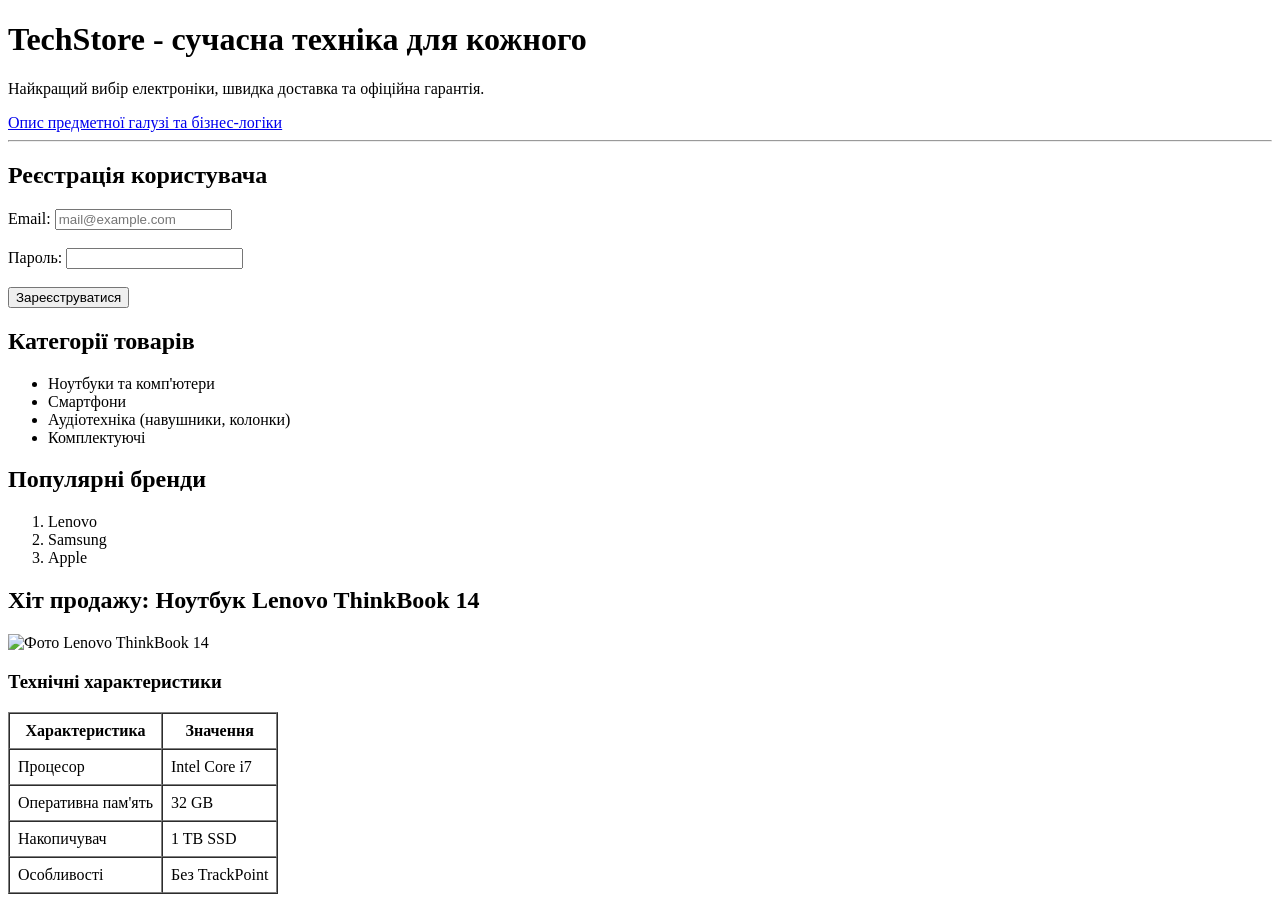
==== index.html @ 8fd3cf6e "add: my application" ====
<!DOCTYPE html>
<html lang="uk">
<head>
    <meta charset="UTF-8">
    <meta name="viewport" content="width=device-width, initial-scale=1.0">
    <title>TechStore - Інтернет-магазин</title>
</head>
<body>
    <h1>TechStore - сучасна техніка для кожного</h1>
    <p>Найкращий вибір електроніки, швидка доставка та офіційна гарантія.</p>

    <a href="logic.html">Опис предметної галузі та бізнес-логіки</a>

    <hr>

    <h2>Реєстрація користувача</h2>
    <form action="#" method="POST">
        <label for="email">Email:</label>
        <input type="email" id="email" name="email" placeholder="mail@example.com" required>
        <br><br>
        <label for="password">Пароль:</label>
        <input type="password" id="password" name="password" required>
        <br><br>
        <button type="submit">Зареєструватися</button>
    </form>

    <h2>Категорії товарів</h2>
    <ul>
        <li>Ноутбуки та комп'ютери</li>
        <li>Смартфони</li>
        <li>Аудіотехніка (навушники, колонки)</li>
        <li>Комплектуючі</li>
    </ul>

    <h2>Популярні бренди</h2>
    <ol>
        <li>Lenovo</li>
        <li>Samsung</li>
        <li>Apple</li>
    </ol>

    <h2>Хіт продажу: Ноутбук Lenovo ThinkBook 14</h2>
    <img src="https://via.placeholder.com/300x200.png?text=Lenovo+ThinkBook+14" alt="Фото Lenovo ThinkBook 14" width="300">

    <h3>Технічні характеристики</h3>
    <table border="1" cellpadding="8" cellspacing="0">
        <tr>
            <th>Характеристика</th>
            <th>Значення</th>
        </tr>
        <tr>
            <td>Процесор</td>
            <td>Intel Core i7</td>
        </tr>
        <tr>
            <td>Оперативна пам'ять</td>
            <td>32 GB</td>
        </tr>
        <tr>
            <td>Накопичувач</td>
            <td>1 TB SSD</td>
        </tr>
        <tr>
            <td>Особливості</td>
            <td>Без TrackPoint</td>
        </tr>
    </table>

</body>
</html>
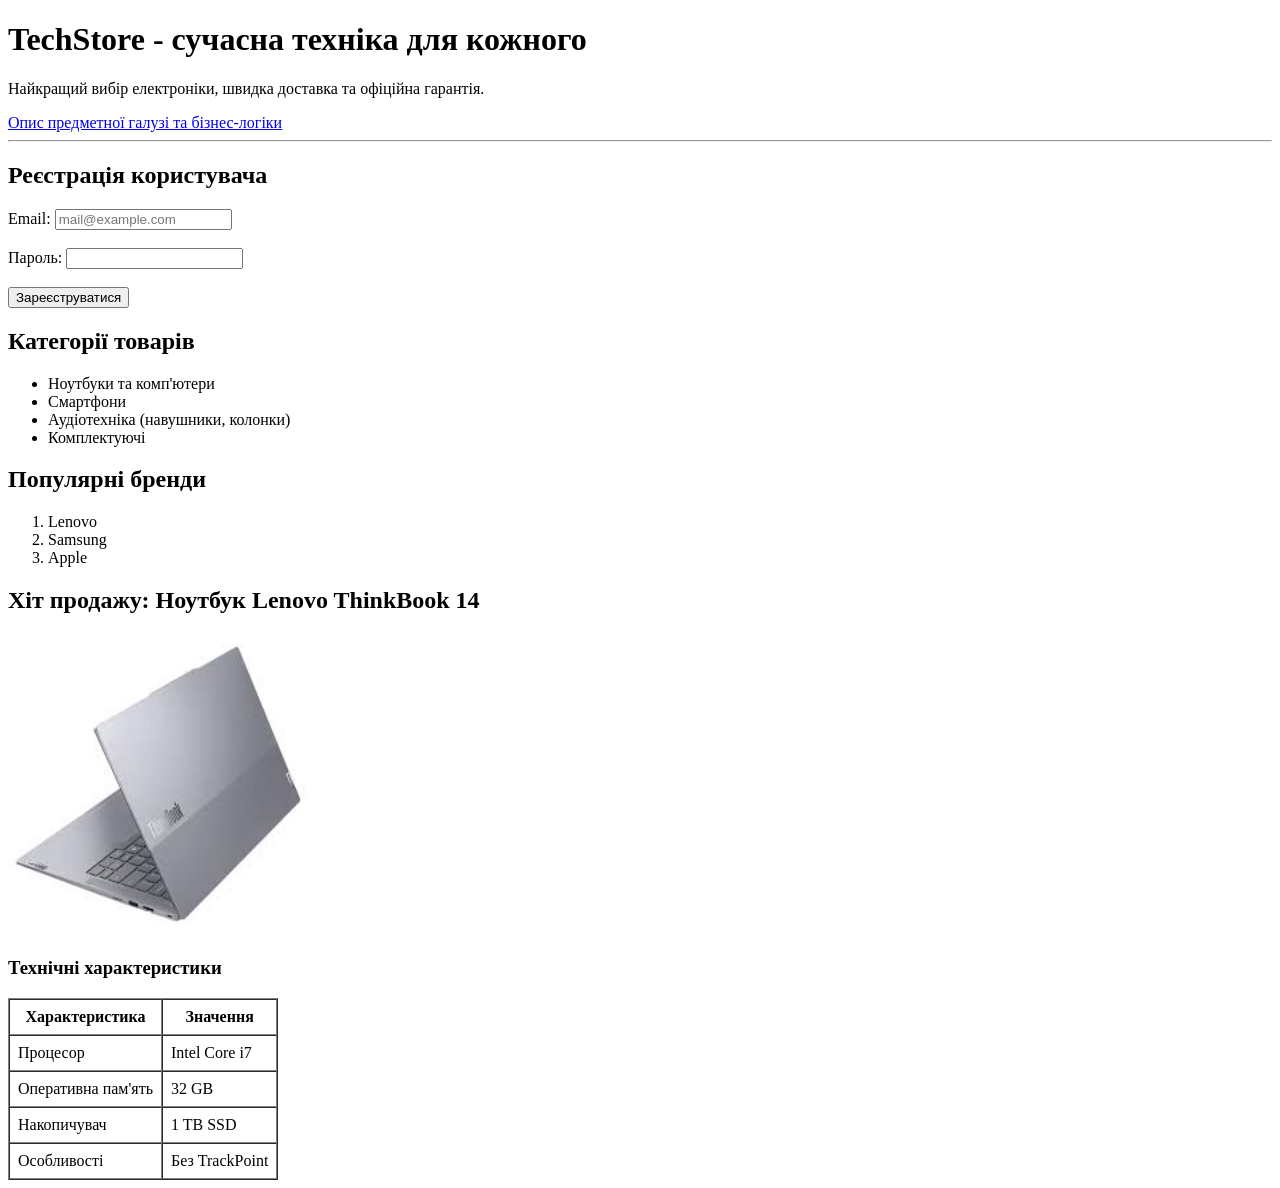
==== commit 47eb3bad: "fix: image" ====
--- a/index.html
+++ b/index.html
@@ -40,7 +40,7 @@
     </ol>
 
     <h2>Хіт продажу: Ноутбук Lenovo ThinkBook 14</h2>
-    <img src="https://via.placeholder.com/300x200.png?text=Lenovo+ThinkBook+14" alt="Фото Lenovo ThinkBook 14" width="300">
+    <img src="img/noute.jpg" alt="Фото Lenovo ThinkBook 14" width="300">
 
     <h3>Технічні характеристики</h3>
     <table border="1" cellpadding="8" cellspacing="0">
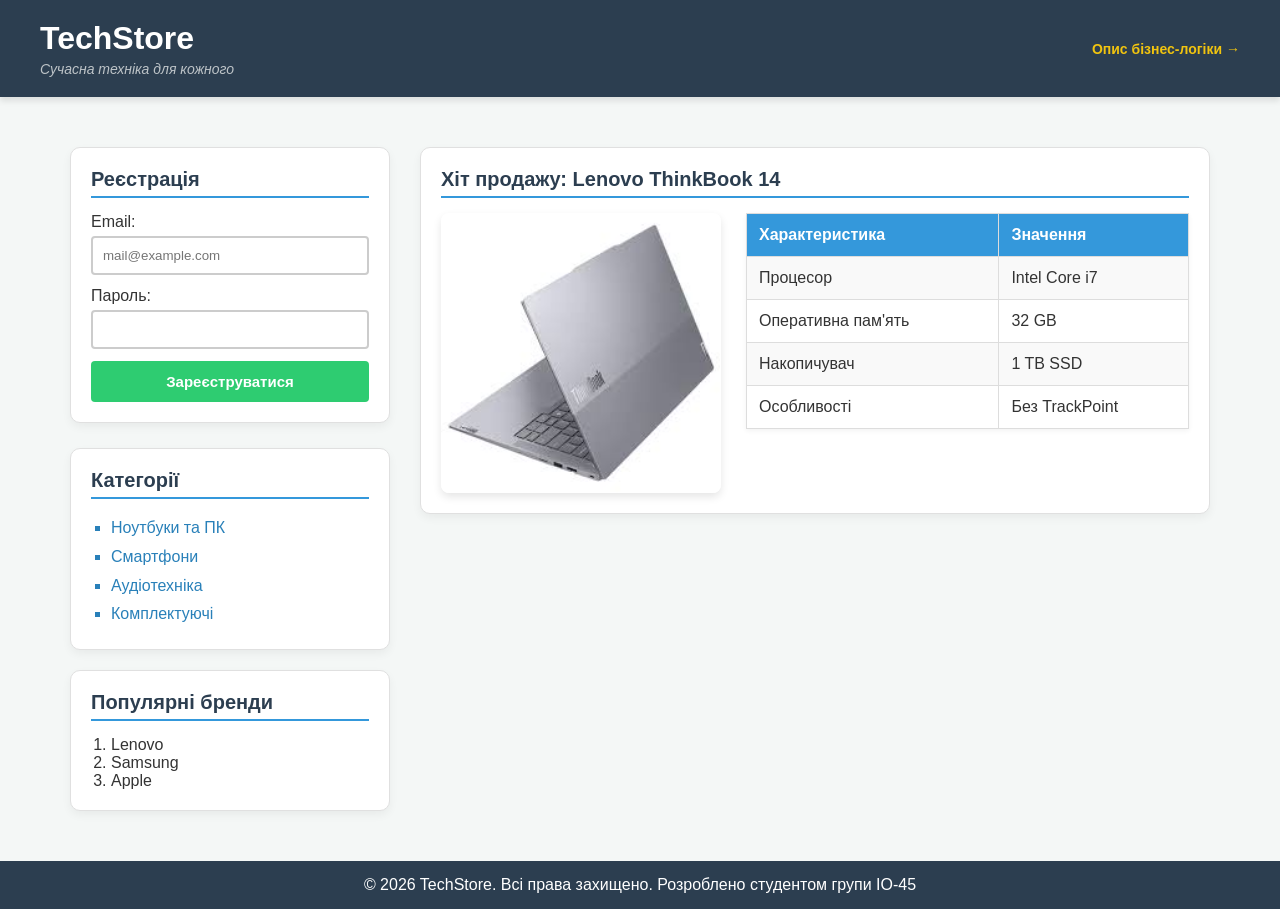
==== commit 65e1e62e: "feat: layout grid for lab2" ====
--- a/index.html
+++ b/index.html
@@ -4,67 +4,211 @@
     <meta charset="UTF-8">
     <meta name="viewport" content="width=device-width, initial-scale=1.0">
     <title>TechStore - Інтернет-магазин</title>
+    <style>
+        * { margin: 0; padding: 0; box-sizing: border-box; }
+
+        body { 
+            font-family: 'Segoe UI', Tahoma, Geneva, Verdana, sans-serif; 
+            background-color: #f4f7f6; 
+            color: #333; 
+            display: flex; 
+            flex-direction: column; 
+            min-height: 100vh;
+        }
+        
+        header { 
+            background-color: #2c3e50; 
+            color: white; 
+            padding: 20px 40px; 
+            box-shadow: 0 4px 6px rgba(0,0,0,0.1);
+        }
+
+        header .header-container {
+            max-width: 1200px;
+            margin: 0 auto;
+            display: flex;
+            justify-content: space-between;
+            align-items: center;
+        }
+
+        main { 
+            flex: 1; 
+            padding: 30px; 
+            max-width: 1200px; 
+            margin: 0 auto; 
+            width: 100%; 
+        }
+
+        footer { 
+            background-color: #2c3e50; 
+            color: white; 
+            text-align: center; 
+            padding: 15px; 
+            margin-top: auto; 
+        }
+
+        .layout-grid {
+            display: grid;
+            grid-template-columns: 320px 1fr;
+            gap: 30px;
+            margin-top: 20px;
+        }
+
+        .card {
+            background: #fff;
+            padding: 20px;
+            border-radius: 10px;
+            box-shadow: 0 4px 10px rgba(0,0,0,0.05);
+            border: 1px solid #e0e0e0;
+            margin-bottom: 20px;
+        }
+
+        #register-form { 
+            background: #fff; 
+            padding: 20px; 
+            border-radius: 10px; 
+            box-shadow: 0 4px 10px rgba(0,0,0,0.05); 
+            border: 1px solid #e0e0e0; 
+            margin-bottom: 25px;
+        }
+
+        .category-list { 
+            list-style-type: square; 
+            margin-left: 20px; 
+            line-height: 1.8;
+        }
+        
+        .product-showcase {
+            display: flex;
+            gap: 25px;
+            align-items: flex-start;
+            flex-wrap: wrap;
+        }
+
+        .tech-table { 
+            flex: 1;
+            min-width: 280px;
+            border-collapse: collapse; 
+            background: #fff; 
+            box-shadow: 0 2px 5px rgba(0,0,0,0.05); 
+        }
+        .tech-table th, .tech-table td { border: 1px solid #ddd; padding: 12px; text-align: left; }
+        .tech-table th { background-color: #3498db; color: white; }
+
+        header h1 + p { font-style: italic; color: #bdc3c7; font-size: 14px; margin-top: 4px; } 
+        main h2 { color: #2c3e50; margin-bottom: 15px; border-bottom: 2px solid #3498db; padding-bottom: 5px; font-size: 20px; }
+        .category-list > li { font-weight: 500; color: #2980b9; cursor: pointer; } 
+
+        input[type="email"], input[type="password"] { 
+            width: 100%; padding: 10px; margin-top: 5px; margin-bottom: 12px; 
+            border: 2px solid #ccc; border-radius: 4px; outline: none; transition: border 0.3s;
+        }
+        
+        button[type="submit"] { 
+            background-color: #2ecc71; color: white; padding: 12px; 
+            border: none; border-radius: 4px; cursor: pointer; font-size: 15px; font-weight: bold; 
+            transition: background 0.3s, transform 0.1s; width: 100%;
+        }
+
+        input[type="email"]:focus, input[type="password"]:focus { border-color: #3498db; }
+        button[type="submit"]:hover { background-color: #27ae60; }
+        button[type="submit"]:active { transform: scale(0.98); }
+        
+        .tech-table tr:nth-child(even) { background-color: #f9f9f9; }
+        .tech-table tr:hover { background-color: #e8f4f8; transition: background 0.2s; }
+        
+        .header-link { color: #f1c40f; text-decoration: none; font-weight: bold; font-size: 14px; }
+        .header-link:hover { text-decoration: underline; color: #fff; }
+    </style>
 </head>
 <body>
-    <h1>TechStore - сучасна техніка для кожного</h1>
-    <p>Найкращий вибір електроніки, швидка доставка та офіційна гарантія.</p>
-
-    <a href="logic.html">Опис предметної галузі та бізнес-логіки</a>
-
-    <hr>
-
-    <h2>Реєстрація користувача</h2>
-    <form action="#" method="POST">
-        <label for="email">Email:</label>
-        <input type="email" id="email" name="email" placeholder="mail@example.com" required>
-        <br><br>
-        <label for="password">Пароль:</label>
-        <input type="password" id="password" name="password" required>
-        <br><br>
-        <button type="submit">Зареєструватися</button>
-    </form>
-
-    <h2>Категорії товарів</h2>
-    <ul>
-        <li>Ноутбуки та комп'ютери</li>
-        <li>Смартфони</li>
-        <li>Аудіотехніка (навушники, колонки)</li>
-        <li>Комплектуючі</li>
-    </ul>
-
-    <h2>Популярні бренди</h2>
-    <ol>
-        <li>Lenovo</li>
-        <li>Samsung</li>
-        <li>Apple</li>
-    </ol>
-
-    <h2>Хіт продажу: Ноутбук Lenovo ThinkBook 14</h2>
-    <img src="img/noute.jpg" alt="Фото Lenovo ThinkBook 14" width="300">
-
-    <h3>Технічні характеристики</h3>
-    <table border="1" cellpadding="8" cellspacing="0">
-        <tr>
-            <th>Характеристика</th>
-            <th>Значення</th>
-        </tr>
-        <tr>
-            <td>Процесор</td>
-            <td>Intel Core i7</td>
-        </tr>
-        <tr>
-            <td>Оперативна пам'ять</td>
-            <td>32 GB</td>
-        </tr>
-        <tr>
-            <td>Накопичувач</td>
-            <td>1 TB SSD</td>
-        </tr>
-        <tr>
-            <td>Особливості</td>
-            <td>Без TrackPoint</td>
-        </tr>
-    </table>
+
+    <header>
+        <div class="header-container">
+            <div>
+                <h1>TechStore</h1>
+                <p>Сучасна техніка для кожного</p>
+            </div>
+            <a href="logic.html" class="header-link">Опис бізнес-логіки &rarr;</a>
+        </div>
+    </header>
+
+    <main>
+        <div class="layout-grid">
+            
+            <aside class="sidebar-area">
+                
+                <form id="register-form" action="#" method="POST">
+                    <h2>Реєстрація</h2>
+                    <label for="email">Email:</label>
+                    <input type="email" id="email" name="email" placeholder="mail@example.com" required>
+                    
+                    <label for="password">Пароль:</label>
+                    <input type="password" id="password" name="password" required>
+                    
+                    <button type="submit">Зареєструватися</button>
+                </form>
+
+                <div class="card">
+                    <h2>Категорії</h2>
+                    <ul class="category-list">
+                        <li>Ноутбуки та ПК</li>
+                        <li>Смартфони</li>
+                        <li>Аудіотехніка</li>
+                        <li>Комплектуючі</li>
+                    </ul>
+                </div>
+
+                <div class="card">
+                    <h2>Популярні бренди</h2>
+                    <ol style="margin-left: 20px;">
+                        <li>Lenovo</li>
+                        <li>Samsung</li>
+                        <li>Apple</li>
+                    </ol>
+                </div>
+
+            </aside>
+
+            <section class="content-area">
+                <div class="card">
+                    <h2>Хіт продажу: Lenovo ThinkBook 14</h2>
+                    
+                    <div class="product-showcase">
+                        <img src="img/noute.jpg" alt="Фото Lenovo ThinkBook 14" width="280" style="border-radius: 8px; box-shadow: 0 4px 8px rgba(0,0,0,0.1);">
+
+                        <table class="tech-table">
+                            <tr>
+                                <th>Характеристика</th>
+                                <th>Значення</th>
+                            </tr>
+                            <tr>
+                                <td>Процесор</td>
+                                <td>Intel Core i7</td>
+                            </tr>
+                            <tr>
+                                <td>Оперативна пам'ять</td>
+                                <td>32 GB</td>
+                            </tr>
+                            <tr>
+                                <td>Накопичувач</td>
+                                <td>1 TB SSD</td>
+                            </tr>
+                            <tr>
+                                <td>Особливості</td>
+                                <td>Без TrackPoint</td>
+                            </tr>
+                        </table>
+                    </div>
+                </div>
+            </section>
+
+        </div>
+    </main>
+
+    <footer>
+        <p>&copy; 2026 TechStore. Всі права захищено. Розроблено студентом групи ІО-45</p>
+    </footer>
 
 </body>
 </html>
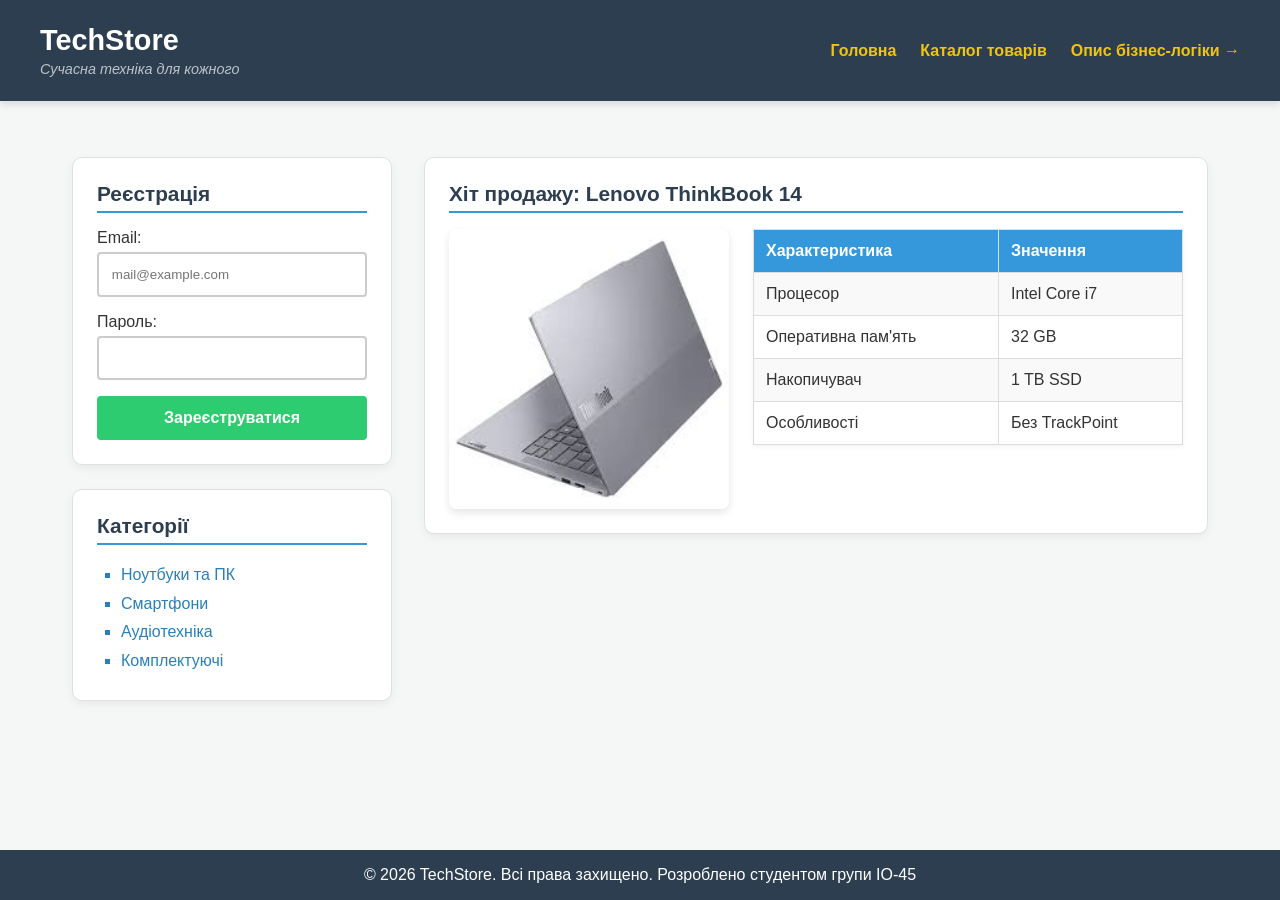
==== commit b869095c: "feat: add responsive layout, media queries and burger menu for lab 3" ====
--- a/index.html
+++ b/index.html
@@ -19,11 +19,12 @@
         header { 
             background-color: #2c3e50; 
             color: white; 
-            padding: 20px 40px; 
+            padding: 1.5rem 2rem; 
             box-shadow: 0 4px 6px rgba(0,0,0,0.1);
-        }
-
-        header .header-container {
+            position: relative;
+        }
+
+        .header-container {
             max-width: 1200px;
             margin: 0 auto;
             display: flex;
@@ -31,59 +32,50 @@
             align-items: center;
         }
 
+        header h1 { font-size: 1.8rem; }
+        header h1 + p { font-style: italic; color: #bdc3c7; font-size: 0.9rem; margin-top: 4px; } 
+
+        .main-nav { display: flex; gap: 1.5rem; align-items: center; }
+        .header-link { color: #f1c40f; text-decoration: none; font-weight: bold; font-size: 1rem; transition: color 0.3s; }
+        .header-link:hover { text-decoration: underline; color: #fff; }
+
+        .menu-toggle { display: none; }
+        .burger-icon { display: none; flex-direction: column; gap: 5px; cursor: pointer; }
+        .burger-icon span { width: 30px; height: 3px; background-color: #fff; transition: 0.3s; border-radius: 2px; }
+
         main { 
             flex: 1; 
-            padding: 30px; 
+            padding: 2rem; 
             max-width: 1200px; 
             margin: 0 auto; 
             width: 100%; 
         }
 
-        footer { 
-            background-color: #2c3e50; 
-            color: white; 
-            text-align: center; 
-            padding: 15px; 
-            margin-top: auto; 
-        }
-
         .layout-grid {
             display: grid;
             grid-template-columns: 320px 1fr;
-            gap: 30px;
-            margin-top: 20px;
+            gap: 2rem;
+            margin-top: 1.5rem;
         }
 
         .card {
             background: #fff;
-            padding: 20px;
+            padding: 1.5rem;
             border-radius: 10px;
             box-shadow: 0 4px 10px rgba(0,0,0,0.05);
             border: 1px solid #e0e0e0;
-            margin-bottom: 20px;
-        }
-
-        #register-form { 
-            background: #fff; 
-            padding: 20px; 
-            border-radius: 10px; 
-            box-shadow: 0 4px 10px rgba(0,0,0,0.05); 
-            border: 1px solid #e0e0e0; 
-            margin-bottom: 25px;
-        }
-
-        .category-list { 
-            list-style-type: square; 
-            margin-left: 20px; 
-            line-height: 1.8;
-        }
-        
-        .product-showcase {
-            display: flex;
-            gap: 25px;
-            align-items: flex-start;
-            flex-wrap: wrap;
-        }
+            margin-bottom: 1.5rem;
+        }
+
+        #register-form { margin-bottom: 1.5rem; }
+
+        .category-list { list-style-type: square; margin-left: 1.5rem; line-height: 1.8; }
+        main h2 { color: #2c3e50; margin-bottom: 1rem; border-bottom: 2px solid #3498db; padding-bottom: 5px; font-size: 1.3rem; }
+        .category-list > li { font-weight: 500; color: #2980b9; cursor: pointer; transition: color 0.2s; } 
+        .category-list > li:hover { color: #e67e22; }
+
+        .product-showcase { display: flex; gap: 1.5rem; align-items: flex-start; flex-wrap: wrap; }
+        .product-img { border-radius: 8px; box-shadow: 0 4px 8px rgba(0,0,0,0.1); width: 100%; max-width: 280px; height: auto; }
 
         .tech-table { 
             flex: 1;
@@ -94,58 +86,124 @@
         }
         .tech-table th, .tech-table td { border: 1px solid #ddd; padding: 12px; text-align: left; }
         .tech-table th { background-color: #3498db; color: white; }
-
-        header h1 + p { font-style: italic; color: #bdc3c7; font-size: 14px; margin-top: 4px; } 
-        main h2 { color: #2c3e50; margin-bottom: 15px; border-bottom: 2px solid #3498db; padding-bottom: 5px; font-size: 20px; }
-        .category-list > li { font-weight: 500; color: #2980b9; cursor: pointer; } 
+        .tech-table tr:nth-child(even) { background-color: #f9f9f9; }
+        .tech-table tr:hover { background-color: #e8f4f8; transition: background 0.2s; }
 
         input[type="email"], input[type="password"] { 
-            width: 100%; padding: 10px; margin-top: 5px; margin-bottom: 12px; 
+            width: 100%; padding: 0.8rem; margin-top: 5px; margin-bottom: 1rem; 
             border: 2px solid #ccc; border-radius: 4px; outline: none; transition: border 0.3s;
         }
+        input[type="email"]:focus, input[type="password"]:focus { border-color: #3498db; }
         
         button[type="submit"] { 
-            background-color: #2ecc71; color: white; padding: 12px; 
-            border: none; border-radius: 4px; cursor: pointer; font-size: 15px; font-weight: bold; 
+            background-color: #2ecc71; color: white; padding: 0.8rem; 
+            border: none; border-radius: 4px; cursor: pointer; font-size: 1rem; font-weight: bold; 
             transition: background 0.3s, transform 0.1s; width: 100%;
         }
-
-        input[type="email"]:focus, input[type="password"]:focus { border-color: #3498db; }
         button[type="submit"]:hover { background-color: #27ae60; }
         button[type="submit"]:active { transform: scale(0.98); }
-        
-        .tech-table tr:nth-child(even) { background-color: #f9f9f9; }
-        .tech-table tr:hover { background-color: #e8f4f8; transition: background 0.2s; }
-        
-        .header-link { color: #f1c40f; text-decoration: none; font-weight: bold; font-size: 14px; }
-        .header-link:hover { text-decoration: underline; color: #fff; }
+
+        footer { 
+            background-color: #2c3e50; color: white; text-align: center; 
+            padding: 1rem; margin-top: auto; 
+        }
+
+        @media screen and (min-width: 769px) and (max-width: 992px) {
+            .layout-grid { 
+                grid-template-columns: 1fr; /* Перехід в 1 колонку */
+            }
+            .sidebar-area { 
+                display: flex; 
+                gap: 1.5rem; 
+                flex-wrap: wrap; 
+            }
+            .sidebar-area > * { 
+                flex: 1; 
+                min-width: 250px; 
+            }
+        }
+
+        @media screen and (max-width: 768px) {
+            .layout-grid { 
+                grid-template-columns: 1fr;
+                gap: 1rem;
+            }
+            
+            .product-showcase { 
+                flex-direction: column;
+                align-items: center;
+            }
+            
+            .product-img { max-width: 100%; }
+
+            header { padding: 1rem; }
+            
+            .burger-icon { display: flex; }
+            
+            .main-nav {
+                position: absolute;
+                top: 100%;
+                left: 0;
+                width: 100%;
+                background-color: #34495e;
+                flex-direction: column;
+                gap: 0;
+                max-height: 0;
+                overflow: hidden;
+                transition: max-height 0.4s ease-out;
+                z-index: 100;
+            }
+
+            .main-nav .header-link {
+                padding: 1rem;
+                display: block;
+                text-align: center;
+                border-top: 1px solid #2c3e50;
+                width: 100%;
+            }
+
+            .menu-toggle:checked ~ .main-nav {
+                max-height: 300px; 
+            }
+            
+            .menu-toggle:checked ~ .burger-icon span:nth-child(1) { transform: translateY(8px) rotate(45deg); }
+            .menu-toggle:checked ~ .burger-icon span:nth-child(2) { opacity: 0; }
+            .menu-toggle:checked ~ .burger-icon span:nth-child(3) { transform: translateY(-8px) rotate(-45deg); }
+        }
     </style>
 </head>
 <body>
-
     <header>
         <div class="header-container">
             <div>
                 <h1>TechStore</h1>
                 <p>Сучасна техніка для кожного</p>
             </div>
-            <a href="logic.html" class="header-link">Опис бізнес-логіки &rarr;</a>
+            
+            <input type="checkbox" id="menu-toggle" class="menu-toggle">
+            <label for="menu-toggle" class="burger-icon">
+                <span></span>
+                <span></span>
+                <span></span>
+            </label>
+
+            <nav class="main-nav">
+                <a href="#" class="header-link">Головна</a>
+                <a href="#" class="header-link">Каталог товарів</a>
+                <a href="logic.html" class="header-link">Опис бізнес-логіки &rarr;</a>
+            </nav>
         </div>
     </header>
 
     <main>
         <div class="layout-grid">
-            
             <aside class="sidebar-area">
-                
-                <form id="register-form" action="#" method="POST">
+                <form id="register-form" action="#" method="POST" class="card">
                     <h2>Реєстрація</h2>
                     <label for="email">Email:</label>
                     <input type="email" id="email" name="email" placeholder="mail@example.com" required>
-                    
                     <label for="password">Пароль:</label>
                     <input type="password" id="password" name="password" required>
-                    
                     <button type="submit">Зареєструватися</button>
                 </form>
 
@@ -158,46 +216,20 @@
                         <li>Комплектуючі</li>
                     </ul>
                 </div>
-
-                <div class="card">
-                    <h2>Популярні бренди</h2>
-                    <ol style="margin-left: 20px;">
-                        <li>Lenovo</li>
-                        <li>Samsung</li>
-                        <li>Apple</li>
-                    </ol>
-                </div>
-
             </aside>
 
             <section class="content-area">
                 <div class="card">
                     <h2>Хіт продажу: Lenovo ThinkBook 14</h2>
-                    
                     <div class="product-showcase">
-                        <img src="img/noute.jpg" alt="Фото Lenovo ThinkBook 14" width="280" style="border-radius: 8px; box-shadow: 0 4px 8px rgba(0,0,0,0.1);">
+                        <img src="img/noute.jpg" alt="Фото Lenovo ThinkBook 14" class="product-img">
 
                         <table class="tech-table">
-                            <tr>
-                                <th>Характеристика</th>
-                                <th>Значення</th>
-                            </tr>
-                            <tr>
-                                <td>Процесор</td>
-                                <td>Intel Core i7</td>
-                            </tr>
-                            <tr>
-                                <td>Оперативна пам'ять</td>
-                                <td>32 GB</td>
-                            </tr>
-                            <tr>
-                                <td>Накопичувач</td>
-                                <td>1 TB SSD</td>
-                            </tr>
-                            <tr>
-                                <td>Особливості</td>
-                                <td>Без TrackPoint</td>
-                            </tr>
+                            <tr><th>Характеристика</th><th>Значення</th></tr>
+                            <tr><td>Процесор</td><td>Intel Core i7</td></tr>
+                            <tr><td>Оперативна пам'ять</td><td>32 GB</td></tr>
+                            <tr><td>Накопичувач</td><td>1 TB SSD</td></tr>
+                            <tr><td>Особливості</td><td>Без TrackPoint</td></tr>
                         </table>
                     </div>
                 </div>
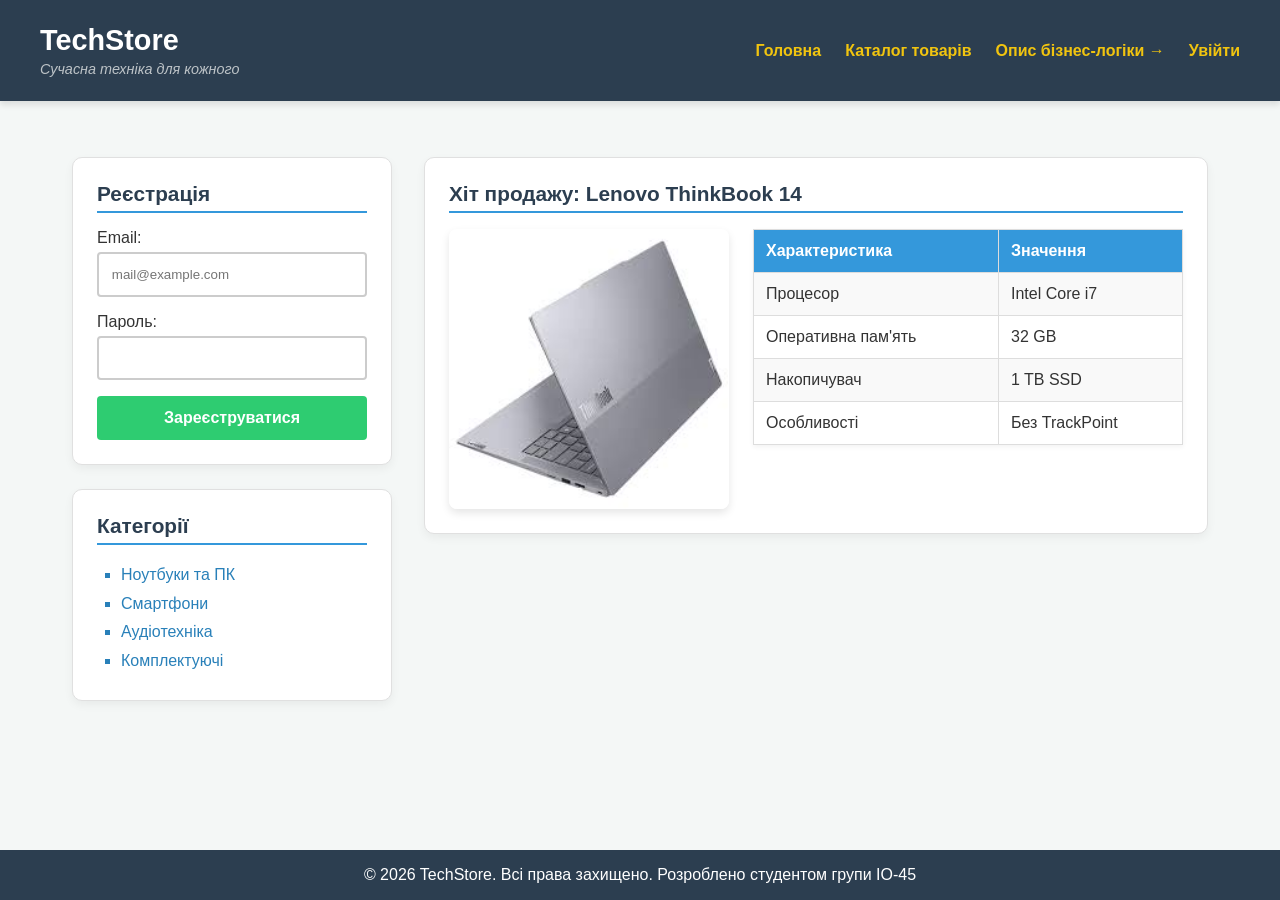
==== commit 7501f9c2: "Lab 4: task 10" ====
--- a/index.html
+++ b/index.html
@@ -3,174 +3,9 @@
 <head>
     <meta charset="UTF-8">
     <meta name="viewport" content="width=device-width, initial-scale=1.0">
+    <link rel="stylesheet" href="css/style.css">
+    <link rel="stylesheet" href="css/auth.css">
     <title>TechStore - Інтернет-магазин</title>
-    <style>
-        * { margin: 0; padding: 0; box-sizing: border-box; }
-
-        body { 
-            font-family: 'Segoe UI', Tahoma, Geneva, Verdana, sans-serif; 
-            background-color: #f4f7f6; 
-            color: #333; 
-            display: flex; 
-            flex-direction: column; 
-            min-height: 100vh;
-        }
-        
-        header { 
-            background-color: #2c3e50; 
-            color: white; 
-            padding: 1.5rem 2rem; 
-            box-shadow: 0 4px 6px rgba(0,0,0,0.1);
-            position: relative;
-        }
-
-        .header-container {
-            max-width: 1200px;
-            margin: 0 auto;
-            display: flex;
-            justify-content: space-between;
-            align-items: center;
-        }
-
-        header h1 { font-size: 1.8rem; }
-        header h1 + p { font-style: italic; color: #bdc3c7; font-size: 0.9rem; margin-top: 4px; } 
-
-        .main-nav { display: flex; gap: 1.5rem; align-items: center; }
-        .header-link { color: #f1c40f; text-decoration: none; font-weight: bold; font-size: 1rem; transition: color 0.3s; }
-        .header-link:hover { text-decoration: underline; color: #fff; }
-
-        .menu-toggle { display: none; }
-        .burger-icon { display: none; flex-direction: column; gap: 5px; cursor: pointer; }
-        .burger-icon span { width: 30px; height: 3px; background-color: #fff; transition: 0.3s; border-radius: 2px; }
-
-        main { 
-            flex: 1; 
-            padding: 2rem; 
-            max-width: 1200px; 
-            margin: 0 auto; 
-            width: 100%; 
-        }
-
-        .layout-grid {
-            display: grid;
-            grid-template-columns: 320px 1fr;
-            gap: 2rem;
-            margin-top: 1.5rem;
-        }
-
-        .card {
-            background: #fff;
-            padding: 1.5rem;
-            border-radius: 10px;
-            box-shadow: 0 4px 10px rgba(0,0,0,0.05);
-            border: 1px solid #e0e0e0;
-            margin-bottom: 1.5rem;
-        }
-
-        #register-form { margin-bottom: 1.5rem; }
-
-        .category-list { list-style-type: square; margin-left: 1.5rem; line-height: 1.8; }
-        main h2 { color: #2c3e50; margin-bottom: 1rem; border-bottom: 2px solid #3498db; padding-bottom: 5px; font-size: 1.3rem; }
-        .category-list > li { font-weight: 500; color: #2980b9; cursor: pointer; transition: color 0.2s; } 
-        .category-list > li:hover { color: #e67e22; }
-
-        .product-showcase { display: flex; gap: 1.5rem; align-items: flex-start; flex-wrap: wrap; }
-        .product-img { border-radius: 8px; box-shadow: 0 4px 8px rgba(0,0,0,0.1); width: 100%; max-width: 280px; height: auto; }
-
-        .tech-table { 
-            flex: 1;
-            min-width: 280px;
-            border-collapse: collapse; 
-            background: #fff; 
-            box-shadow: 0 2px 5px rgba(0,0,0,0.05); 
-        }
-        .tech-table th, .tech-table td { border: 1px solid #ddd; padding: 12px; text-align: left; }
-        .tech-table th { background-color: #3498db; color: white; }
-        .tech-table tr:nth-child(even) { background-color: #f9f9f9; }
-        .tech-table tr:hover { background-color: #e8f4f8; transition: background 0.2s; }
-
-        input[type="email"], input[type="password"] { 
-            width: 100%; padding: 0.8rem; margin-top: 5px; margin-bottom: 1rem; 
-            border: 2px solid #ccc; border-radius: 4px; outline: none; transition: border 0.3s;
-        }
-        input[type="email"]:focus, input[type="password"]:focus { border-color: #3498db; }
-        
-        button[type="submit"] { 
-            background-color: #2ecc71; color: white; padding: 0.8rem; 
-            border: none; border-radius: 4px; cursor: pointer; font-size: 1rem; font-weight: bold; 
-            transition: background 0.3s, transform 0.1s; width: 100%;
-        }
-        button[type="submit"]:hover { background-color: #27ae60; }
-        button[type="submit"]:active { transform: scale(0.98); }
-
-        footer { 
-            background-color: #2c3e50; color: white; text-align: center; 
-            padding: 1rem; margin-top: auto; 
-        }
-
-        @media screen and (min-width: 769px) and (max-width: 992px) {
-            .layout-grid { 
-                grid-template-columns: 1fr; /* Перехід в 1 колонку */
-            }
-            .sidebar-area { 
-                display: flex; 
-                gap: 1.5rem; 
-                flex-wrap: wrap; 
-            }
-            .sidebar-area > * { 
-                flex: 1; 
-                min-width: 250px; 
-            }
-        }
-
-        @media screen and (max-width: 768px) {
-            .layout-grid { 
-                grid-template-columns: 1fr;
-                gap: 1rem;
-            }
-            
-            .product-showcase { 
-                flex-direction: column;
-                align-items: center;
-            }
-            
-            .product-img { max-width: 100%; }
-
-            header { padding: 1rem; }
-            
-            .burger-icon { display: flex; }
-            
-            .main-nav {
-                position: absolute;
-                top: 100%;
-                left: 0;
-                width: 100%;
-                background-color: #34495e;
-                flex-direction: column;
-                gap: 0;
-                max-height: 0;
-                overflow: hidden;
-                transition: max-height 0.4s ease-out;
-                z-index: 100;
-            }
-
-            .main-nav .header-link {
-                padding: 1rem;
-                display: block;
-                text-align: center;
-                border-top: 1px solid #2c3e50;
-                width: 100%;
-            }
-
-            .menu-toggle:checked ~ .main-nav {
-                max-height: 300px; 
-            }
-            
-            .menu-toggle:checked ~ .burger-icon span:nth-child(1) { transform: translateY(8px) rotate(45deg); }
-            .menu-toggle:checked ~ .burger-icon span:nth-child(2) { opacity: 0; }
-            .menu-toggle:checked ~ .burger-icon span:nth-child(3) { transform: translateY(-8px) rotate(-45deg); }
-        }
-    </style>
 </head>
 <body>
     <header>
@@ -179,7 +14,6 @@
                 <h1>TechStore</h1>
                 <p>Сучасна техніка для кожного</p>
             </div>
-            
             <input type="checkbox" id="menu-toggle" class="menu-toggle">
             <label for="menu-toggle" class="burger-icon">
                 <span></span>
@@ -191,6 +25,7 @@
                 <a href="#" class="header-link">Головна</a>
                 <a href="#" class="header-link">Каталог товарів</a>
                 <a href="logic.html" class="header-link">Опис бізнес-логіки &rarr;</a>
+                <a href="#" class="header-link" data-open-login>Увійти</a>
             </nav>
         </div>
     </header>
@@ -242,5 +77,6 @@
         <p>&copy; 2026 TechStore. Всі права захищено. Розроблено студентом групи ІО-45</p>
     </footer>
 
+    <script src="js/auth.js"></script>
 </body>
 </html>
--- a/css/style.css
+++ b/css/style.css
@@ -0,0 +1,195 @@
+
+* { margin: 0; padding: 0; box-sizing: border-box; }
+
+body { 
+    font-family: 'Segoe UI', Tahoma, Geneva, Verdana, sans-serif; 
+    background-color: #f4f7f6; 
+    color: #333; 
+    display: flex; 
+    flex-direction: column; 
+    min-height: 100vh;
+}
+
+header { 
+    background-color: #2c3e50; 
+    color: white; 
+    padding: 1.5rem 2rem; 
+    box-shadow: 0 4px 6px rgba(0,0,0,0.1);
+    position: relative;
+}
+
+.header-container {
+    max-width: 1200px;
+    margin: 0 auto;
+    display: flex;
+    justify-content: space-between;
+    align-items: center;
+}
+
+header h1 { font-size: 1.8rem; }
+header h1 + p { font-style: italic; color: #bdc3c7; font-size: 0.9rem; margin-top: 4px; } 
+
+.main-nav { display: flex; gap: 1.5rem; align-items: center; }
+.header-link { color: #f1c40f; text-decoration: none; font-weight: bold; font-size: 1rem; transition: color 0.3s; }
+.header-link:hover { text-decoration: underline; color: #fff; }
+
+.menu-toggle { display: none; }
+.burger-icon { display: none; flex-direction: column; gap: 5px; cursor: pointer; }
+.burger-icon span { width: 30px; height: 3px; background-color: #fff; transition: 0.3s; border-radius: 2px; }
+
+main { 
+    flex: 1; 
+    padding: 2rem; 
+    max-width: 1200px; 
+    margin: 0 auto; 
+    width: 100%; 
+}
+
+.layout-grid {
+    display: grid;
+    grid-template-columns: 320px 1fr;
+    gap: 2rem;
+    margin-top: 1.5rem;
+}
+
+.card {
+    background: #fff;
+    padding: 1.5rem;
+    border-radius: 10px;
+    box-shadow: 0 4px 10px rgba(0,0,0,0.05);
+    border: 1px solid #e0e0e0;
+    margin-bottom: 1.5rem;
+}
+
+#register-form { margin-bottom: 1.5rem; }
+
+.category-list { list-style-type: square; margin-left: 1.5rem; line-height: 1.8; }
+main h2 { color: #2c3e50; margin-bottom: 1rem; border-bottom: 2px solid #3498db; padding-bottom: 5px; font-size: 1.3rem; }
+.category-list > li { font-weight: 500; color: #2980b9; cursor: pointer; transition: color 0.2s; } 
+.category-list > li:hover { color: #e67e22; }
+
+.product-showcase { display: flex; gap: 1.5rem; align-items: flex-start; flex-wrap: wrap; }
+.product-img { border-radius: 8px; box-shadow: 0 4px 8px rgba(0,0,0,0.1); width: 100%; max-width: 280px; height: auto; }
+
+.tech-table { 
+    flex: 1;
+    min-width: 280px;
+    border-collapse: collapse; 
+    background: #fff; 
+    box-shadow: 0 2px 5px rgba(0,0,0,0.05); 
+}
+.tech-table th, .tech-table td { border: 1px solid #ddd; padding: 12px; text-align: left; }
+.tech-table th { background-color: #3498db; color: white; }
+.tech-table tr:nth-child(even) { background-color: #f9f9f9; }
+.tech-table tr:hover { background-color: #e8f4f8; transition: background 0.2s; }
+
+input[type="email"], input[type="password"] { 
+    width: 100%; padding: 0.8rem; margin-top: 5px; margin-bottom: 1rem; 
+    border: 2px solid #ccc; border-radius: 4px; outline: none; transition: border 0.3s;
+}
+input[type="email"]:focus, input[type="password"]:focus { border-color: #3498db; }
+
+button[type="submit"] { 
+    background-color: #2ecc71; color: white; padding: 0.8rem; 
+    border: none; border-radius: 4px; cursor: pointer; font-size: 1rem; font-weight: bold; 
+    transition: background 0.3s, transform 0.1s; width: 100%;
+}
+button[type="submit"]:hover { background-color: #27ae60; }
+button[type="submit"]:active { transform: scale(0.98); }
+
+footer { 
+    background-color: #2c3e50; color: white; text-align: center; 
+    padding: 1rem; margin-top: auto; 
+}
+
+@media screen and (min-width: 769px) and (max-width: 992px) {
+    .layout-grid { 
+        grid-template-columns: 1fr; /* Перехід в 1 колонку */
+    }
+    .sidebar-area { 
+        display: flex; 
+        gap: 1.5rem; 
+        flex-wrap: wrap; 
+    }
+    .sidebar-area > * { 
+        flex: 1; 
+        min-width: 250px; 
+    }
+}
+
+@media screen and (max-width: 768px) {
+    .layout-grid { 
+        grid-template-columns: 1fr;
+        gap: 1rem;
+    }
+
+    .tech-table {
+        width: 100%;
+        min-width: 0;
+    }
+    
+    .product-showcase { 
+        flex-direction: column;
+        align-items: center;
+    }
+    
+    .product-img { max-width: 100%; }
+
+    header { padding: 1rem; }
+    
+    .burger-icon { display: flex; }
+    
+    .main-nav {
+        position: absolute;
+        top: 100%;
+        left: 0;
+        width: 100%;
+        background-color: #34495e;
+        flex-direction: column;
+        gap: 0;
+        max-height: 0;
+        overflow: hidden;
+        transition: max-height 0.4s ease-out;
+        z-index: 100;
+    }
+
+    .main-nav .header-link {
+        padding: 1rem;
+        display: block;
+        text-align: center;
+        border-top: 1px solid #2c3e50;
+        width: 100%;
+    }
+
+    .menu-toggle:checked ~ .main-nav {
+        max-height: 300px; 
+    }
+    
+    .menu-toggle:checked ~ .burger-icon span:nth-child(1) { transform: translateY(8px) rotate(45deg); }
+    .menu-toggle:checked ~ .burger-icon span:nth-child(2) { opacity: 0; }
+    .menu-toggle:checked ~ .burger-icon span:nth-child(3) { transform: translateY(-8px) rotate(-45deg); }
+}
+
+/* появление карточек + hover */
+@keyframes fadeUp {
+  from { opacity: 0; transform: translateY(20px); }
+  to   { opacity: 1; transform: none; }
+}
+.card { animation: fadeUp 0.6s ease-out backwards; transition: transform 0.2s, box-shadow 0.2s; }
+.card:hover { transform: translateY(-3px); box-shadow: 0 8px 18px rgba(0,0,0,0.1); }
+
+/* ориентация + логическое "или" (запятая) */
+@media screen and (max-height: 500px) and (orientation: landscape),
+       screen and (max-width: 480px) {
+  header { padding: 0.5rem 1rem; }
+  header h1 + p { display: none; }
+}
+
+/* логическое "не" */
+@media not print {
+  .menu-toggle:checked ~ .main-nav { box-shadow: 0 6px 12px rgba(0,0,0,0.2); }
+}
+
+@media (prefers-reduced-motion: reduce) {
+  * { animation: none !important; transition: none !important; }
+}
--- a/css/auth.css
+++ b/css/auth.css
@@ -0,0 +1,111 @@
+.auth-dialog {
+  width: min(24rem, 92vw);
+  margin: auto; /* без цього * { margin: 0 } притискає вікно до кута */
+  padding: 0;
+  border: 1px solid #e0e0e0;
+  border-radius: 10px;
+  background: #fff;
+  color: #333;
+  box-shadow: 0 10px 30px rgba(0, 0, 0, 0.25);
+}
+
+.auth-dialog::backdrop { background: rgba(44, 62, 80, 0.6); }
+
+.auth-dialog .auth-form {
+  display: grid;
+  gap: 1rem;
+  padding: 1.5rem;
+}
+
+.auth-dialog .auth-head {
+  display: flex;
+  align-items: center;
+  justify-content: space-between;
+  padding-bottom: 5px;
+  border-bottom: 2px solid #3498db;
+}
+
+.auth-dialog .auth-head h2 { font-size: 1.3rem; color: #2c3e50; }
+
+.auth-dialog .auth-close {
+  width: 2rem;
+  height: 2rem;
+  font-size: 1.5rem;
+  line-height: 1;
+  border: 0;
+  border-radius: 4px;
+  background: transparent;
+  color: #2c3e50;
+  cursor: pointer;
+}
+.auth-dialog .auth-close:hover { background: #ecf0f1; }
+
+.auth-dialog .auth-field label {
+  display: block;
+  margin-bottom: 4px;
+  font-size: 0.9rem;
+}
+
+.auth-dialog .auth-field input {
+  width: 100%;
+  margin: 0;
+  padding: 0.7rem 0.8rem;
+  font: inherit;
+  border: 2px solid #ccc;
+  border-radius: 4px;
+  outline: none;
+  transition: border-color 0.3s;
+}
+.auth-dialog .auth-field input:focus { border-color: #3498db; }
+.auth-dialog .auth-field input[aria-invalid="true"] { border-color: #c0392b; }
+
+.auth-dialog .auth-pass { display: flex; gap: 0.5rem; }
+.auth-dialog .auth-pass input { flex: 1; min-width: 0; }
+
+.auth-dialog .auth-toggle {
+  flex: none;
+  padding: 0 0.75rem;
+  font: inherit;
+  font-size: 0.85rem;
+  border: 1px solid #ccc;
+  border-radius: 4px;
+  background: #f9f9f9;
+  cursor: pointer;
+}
+.auth-dialog .auth-toggle:hover { background: #ecf0f1; }
+
+.auth-dialog .auth-error {
+  min-height: 1.1rem;
+  margin: 4px 0 0;
+  font-size: 0.85rem;
+  color: #c0392b;
+}
+
+.auth-dialog .auth-remember {
+  display: flex;
+  align-items: center;
+  gap: 0.5rem;
+  font-size: 0.9rem;
+}
+
+.auth-dialog .auth-submit {
+  width: 100%;
+  padding: 0.8rem;
+  font-size: 1rem;
+  font-weight: bold;
+  border: none;
+  border-radius: 4px;
+  background: #2c3e50;
+  color: #fff;
+  cursor: pointer;
+}
+.auth-dialog .auth-submit:hover { background: #34495e; }
+
+.auth-dialog .auth-status {
+  min-height: 1.1rem;
+  font-size: 0.9rem;
+  text-align: center;
+}
+.auth-dialog .auth-status--ok { color: #1b6e3c; }
+
+.auth-dialog :focus-visible { outline: 2px solid #3498db; outline-offset: 2px; }
